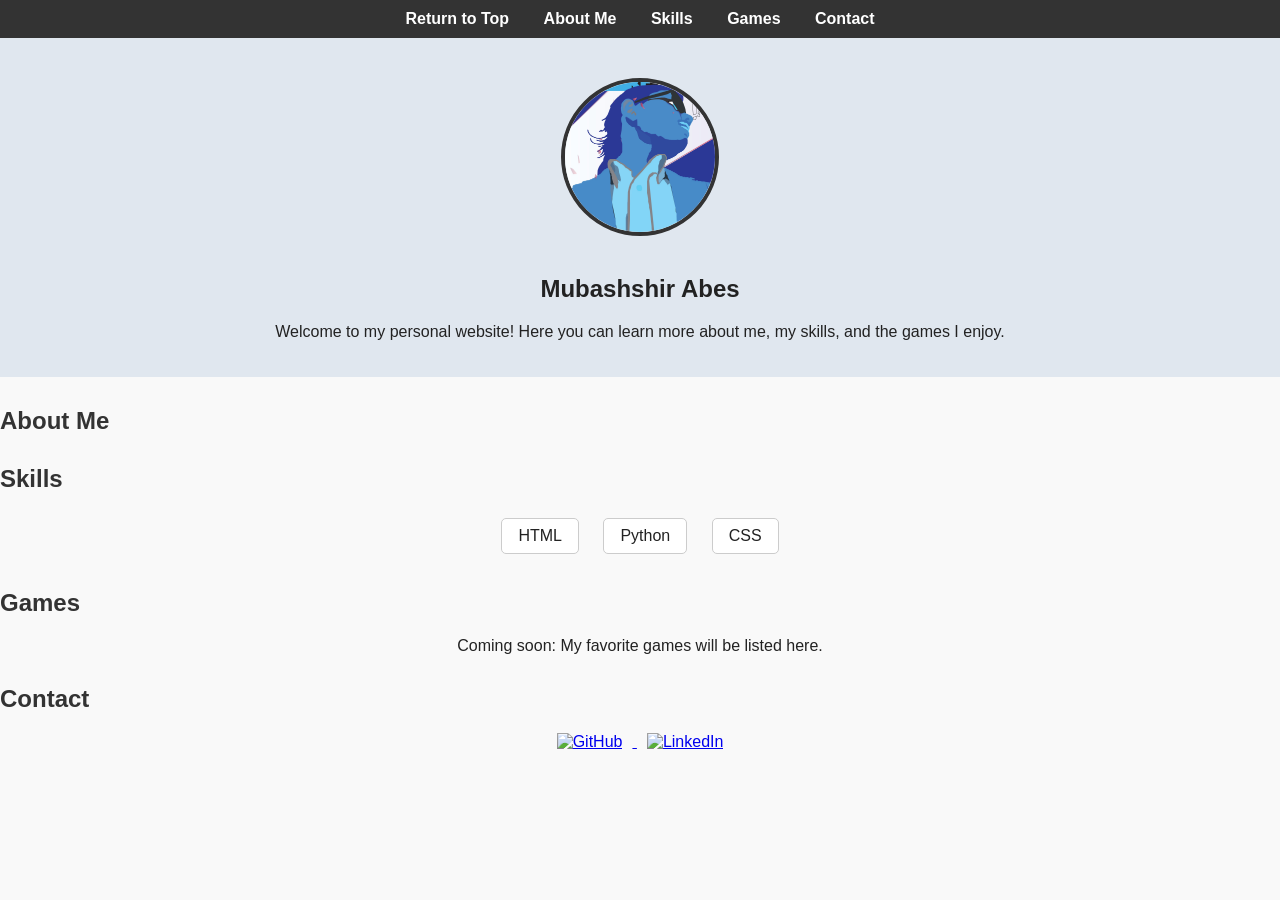
==== index.html @ b22eeb77 "Basic layout of website and its contents" ====
<!DOCTYPE html>
<html lang="en">
<head>
  <meta charset="UTF-8">
  <title>Mubashshir - Profile </title>
  <link rel="stylesheet" href="style.css">
</head>
<body>
  <!-- Header with navigation links -->
  <header>
    <nav>
      <ul>
        <!-- Navigation links to different sections -->
        <li><a href="#top">Return to Top</a></li>
        <li><a href="#about">About Me</a></li>
        <li><a href="#skills">Skills</a></li>
        <li><a href="#games">Games</a></li>
        <li><a href="#contact">Contact</a></li>
      </ul>
    </nav>
  </header>

  <!-- Hero section -->
  <section id="top" class="hero">
    <!-- Self portrait image -->
    <img src="img/Self-Portrait.jpg" alt="Self Portrait of Mubashshir Abes" class="hero-img">
    <!-- Name and welcome message -->
    <h1>Mubashshir Abes</h1>
    <p>Welcome to my personal website! Here you can learn more about me, my skills, and the games I enjoy.</p>
  </section>

  <!-- About Me section (optional, for navigation) -->
  <section id="about">
    <h2>About Me</h2>
    <p><!-- Add a short description about yourself here. --></p>
  </section>

  <!-- Skills section -->
  <section id="skills">
    <h2>Skills</h2>
    <ul class="skills-list">
      <li>HTML</li>
      <li>Python</li>
      <li>CSS</li>
    </ul>
  </section>

  <!-- Games section -->
  <section id="games">
    <h2>Games</h2>
    <div class="games-list">
      <!-- Add your favorite games here as you learn more HTML! -->
      <p>Coming soon: My favorite games will be listed here.</p>
    </div>
  </section>

  <!-- Contact section -->
  <section id="contact">
    <h2>Contact</h2>
    <div class="contact-icons">
      <!-- GitHub icon and link -->
      <a href="#" target="_blank" title="GitHub">
        <img src="https://cdn.jsdelivr.net/gh/devicons/devicon/icons/github/github-original.svg" alt="GitHub" class="icon">
      </a>
      <!-- LinkedIn icon and link -->
      <a href="#" target="_blank" title="LinkedIn">
        <img src="https://cdn.jsdelivr.net/gh/devicons/devicon/icons/linkedin/linkedin-original.svg" alt="LinkedIn" class="icon">
      </a>
    </div>
  </section>
</body>
</html>
---- style.css ----
/* Add you CSS here */

/* Basic reset for margin and padding */
body {
  margin: 0;
  padding: 0;
  font-family: Arial, sans-serif;
  background: #f9f9f9;
  color: #222;
}

/* Header styles */
header {
  background: #333;
  color: #fff;
  padding: 10px 0;
}
nav ul {
  list-style: none;
  padding: 0;
  margin: 0;
  text-align: center;
}
nav ul li {
  display: inline;
  margin: 0 15px;
}
nav ul li a {
  color: #fff;
  text-decoration: none;
  font-weight: bold;
}
nav ul li a:hover {
  text-decoration: underline;
}

/* Hero section styles */
.hero {
  text-align: center;
  padding: 40px 10px 20px 10px;
  background: #e0e7ef;
}
.hero-img {
  width: 150px;
  height: 150px;
  border-radius: 50%;
  object-fit: cover;
  border: 4px solid #333;
  margin-bottom: 15px;
}

/* Section headings */
h2 {
  color: #333;
  margin-top: 30px;
}

/* Skills list styles */
.skills-list {
  list-style: none;
  padding: 0;
  text-align: center;
}
.skills-list li {
  display: inline-block;
  background: #fff;
  border: 1px solid #ccc;
  border-radius: 5px;
  margin: 5px 10px;
  padding: 8px 16px;
  font-size: 16px;
}

/* Games section */
.games-list {
  text-align: center;
  margin: 20px 0;
}

/* Contact section */
.contact-icons {
  text-align: center;
  margin: 20px 0;
}
.icon {
  width: 40px;
  height: 40px;
  margin: 0 10px;
  vertical-align: middle;
}

/* Responsive for small screens */
@media (max-width: 600px) {
  .hero-img {
    width: 100px;
    height: 100px;
  }
  .skills-list li {
    font-size: 14px;
    padding: 6px 10px;
  }
  .icon {
    width: 30px;
    height: 30px;
  }
}
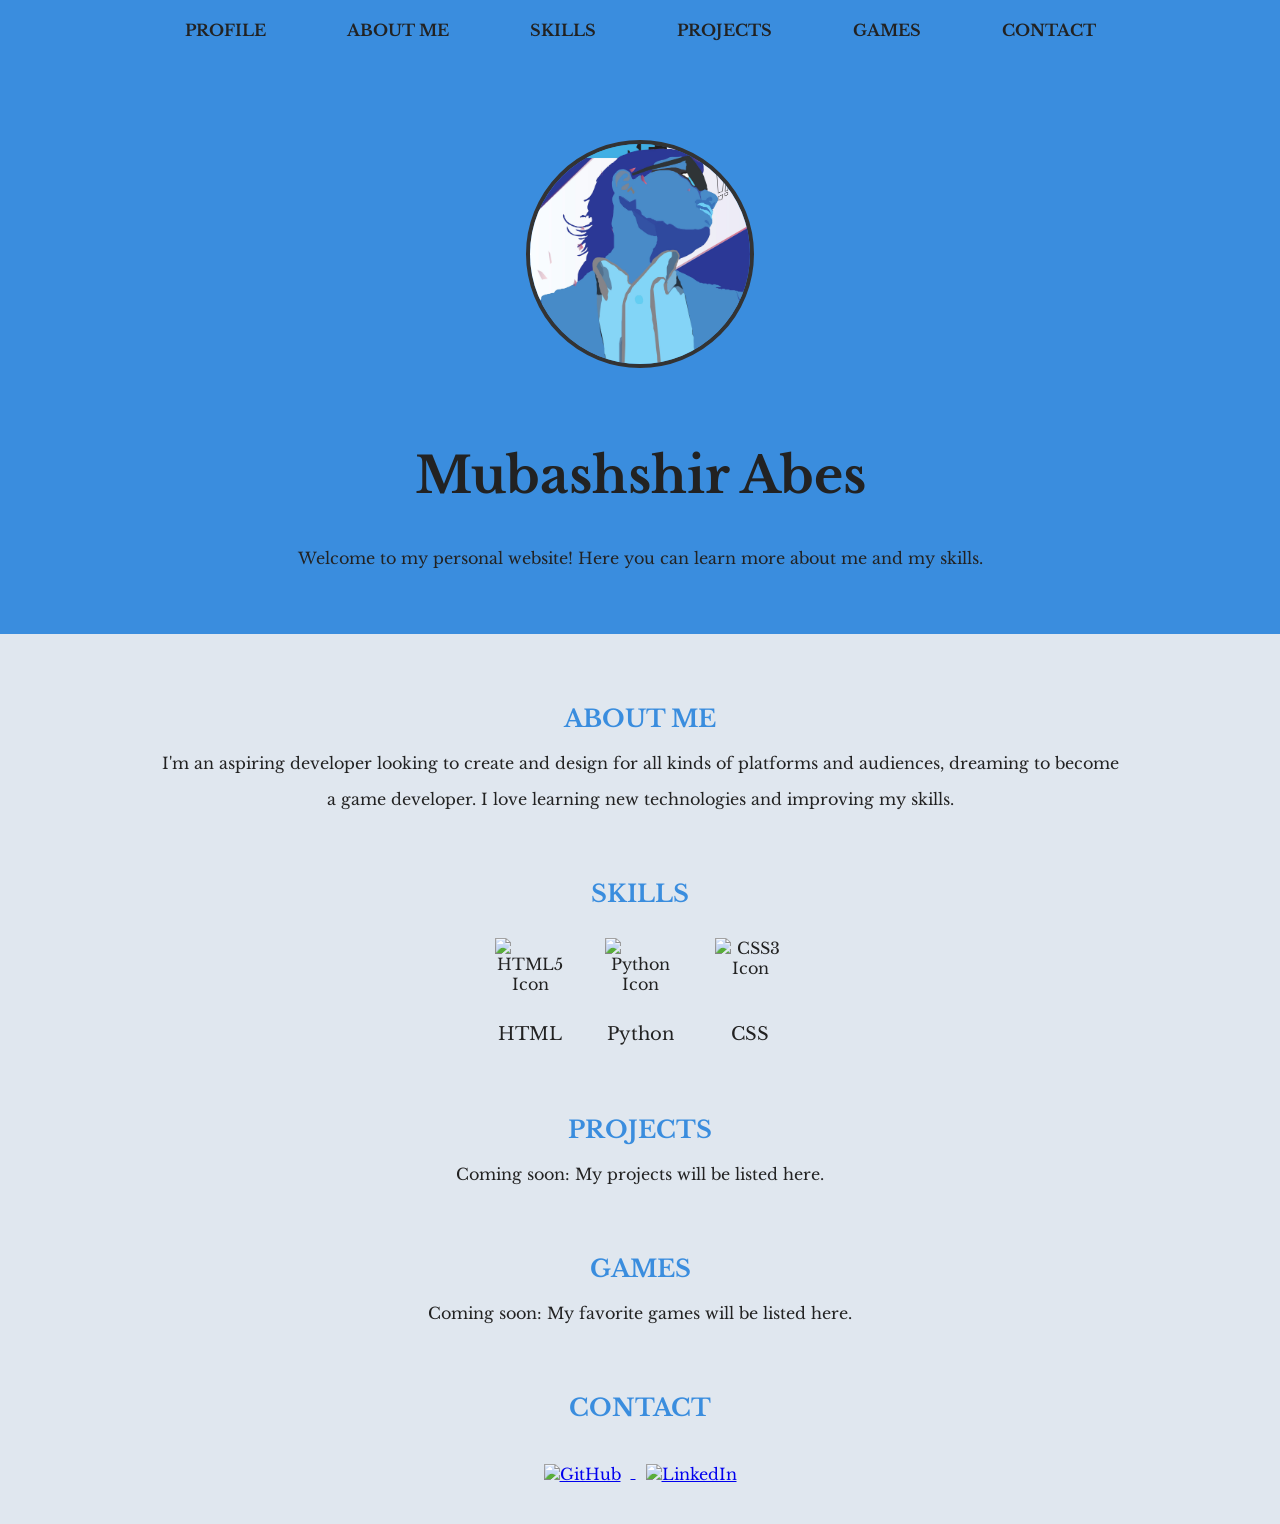
==== commit 1c537544: "Stylization of each section including such as on the coloring, spacing, font." ====
--- a/index.html
+++ b/index.html
@@ -3,6 +3,8 @@
 <head>
   <meta charset="UTF-8">
   <title>Mubashshir - Profile </title>
+  <!-- Add Libre Baskerville font from Google Fonts -->
+  <link href="https://fonts.googleapis.com/css?family=Libre+Baskerville:400,700&display=swap" rel="stylesheet">
   <link rel="stylesheet" href="style.css">
 </head>
 <body>
@@ -11,42 +13,74 @@
     <nav>
       <ul>
         <!-- Navigation links to different sections -->
-        <li><a href="#top">Return to Top</a></li>
-        <li><a href="#about">About Me</a></li>
-        <li><a href="#skills">Skills</a></li>
-        <li><a href="#games">Games</a></li>
-        <li><a href="#contact">Contact</a></li>
+        <li><a href="#top">PROFILE</a></li>
+        <li><a href="#about">ABOUT ME</a></li>
+        <li><a href="#skills">SKILLS</a></li>
+        <li><a href="#projects">PROJECTS</a></li>
+        <li><a href="#games">GAMES</a></li>
+        <li><a href="#contact">CONTACT</a></li>
       </ul>
     </nav>
   </header>
 
   <!-- Hero section -->
   <section id="top" class="hero">
-    <!-- Self portrait image -->
-    <img src="img/Self-Portrait.jpg" alt="Self Portrait of Mubashshir Abes" class="hero-img">
+    <!-- Wrapper for the double circle effect -->
+    <div class="hero-img-wrapper">
+      <!-- Outer circle -->
+      <div class="hero-img-outer"></div>
+      <!-- Self portrait image -->
+      <img src="img/Self-Portrait.jpg" alt="Self Portrait of Mubashshir Abes" class="hero-img">
+    </div>
     <!-- Name and welcome message -->
     <h1>Mubashshir Abes</h1>
-    <p>Welcome to my personal website! Here you can learn more about me, my skills, and the games I enjoy.</p>
+    <p>Welcome to my personal website! Here you can learn more about me and my skills.</p>
   </section>
 
   <!-- About Me section (optional, for navigation) -->
-  <section id="about">
+  <section id="about" class="center-text">
     <h2>About Me</h2>
-    <p><!-- Add a short description about yourself here. --></p>
+    <p>I'm an aspiring developer looking to create and design for all kinds of platforms and audiences, dreaming to
+      become </p>
+    <p>a game developer. I love learning new technologies and improving my skills.</p>
   </section>
 
   <!-- Skills section -->
-  <section id="skills">
+  <section id="skills" class="center-text">
     <h2>Skills</h2>
-    <ul class="skills-list">
-      <li>HTML</li>
-      <li>Python</li>
-      <li>CSS</li>
-    </ul>
+    <div class="skills-icons">
+      <!-- HTML Skill -->
+      <div class="skill-item">
+        <!-- HTML icon -->
+        <img src="https://cdn.jsdelivr.net/gh/devicons/devicon/icons/html5/html5-original.svg" alt="HTML5 Icon" class="skill-icon">
+        <div class="skill-label">HTML</div>
+      </div>
+      <!-- Python Skill -->
+      <div class="skill-item">
+        <!-- Python icon -->
+        <img src="https://cdn.jsdelivr.net/gh/devicons/devicon/icons/python/python-original.svg" alt="Python Icon" class="skill-icon">
+        <div class="skill-label">Python</div>
+      </div>
+      <!-- CSS Skill -->
+      <div class="skill-item">
+        <!-- CSS icon -->
+        <img src="https://cdn.jsdelivr.net/gh/devicons/devicon/icons/css3/css3-original.svg" alt="CSS3 Icon" class="skill-icon">
+        <div class="skill-label">CSS</div>
+      </div>
+    </div>
+  </section>
+
+  <!-- Projects section -->
+  <section id="projects" class="center-text">
+    <h2>Projects</h2>
+    <div>
+      <!-- Example project, students can add more as they learn -->
+      <p>Coming soon: My projects will be listed here.</p>
+    </div>
   </section>
 
   <!-- Games section -->
-  <section id="games">
+  <section id="games" class="center-text">
     <h2>Games</h2>
     <div class="games-list">
       <!-- Add your favorite games here as you learn more HTML! -->
@@ -55,7 +89,7 @@
   </section>
 
   <!-- Contact section -->
-  <section id="contact">
+  <section id="contact" class="center-text">
     <h2>Contact</h2>
     <div class="contact-icons">
       <!-- GitHub icon and link -->
--- a/style.css
+++ b/style.css
@@ -4,14 +4,16 @@
 body {
   margin: 0;
   padding: 0;
-  font-family: Arial, sans-serif;
-  background: #f9f9f9;
+  /* Use Libre Baskerville as main font, with common backups */
+  font-family: 'Libre Baskerville', Times New Roman, Times, serif;
+  /* Set the background to the old hero section color */
+  background: #e0e7ef;
   color: #222;
 }
 
 /* Header styles */
 header {
-  background: #333;
+  background: #3a8dde;
   color: #fff;
   padding: 10px 0;
 }
@@ -22,44 +24,62 @@
   text-align: center;
 }
 nav ul li {
-  display: inline;
-  margin: 0 15px;
+  display: inline-block; /* Use inline-block for better spacing and box effect */
+  margin: 0 20px; /* More space between buttons */
 }
+
+/* Style for navigation links to look like buttons */
 nav ul li a {
-  color: #fff;
+  display: inline-block; /* Allows padding and background to work */
+  padding: 10px 18px;    /* Adds space around the link text */
+  color: #222;
   text-decoration: none;
   font-weight: bold;
+  transition: background 0.2s, color 0.2s; /* Smooth transition for hover */
 }
+
+/* Hover effect for navigation links */
 nav ul li a:hover {
-  text-decoration: underline;
+  background: #111; 
+  color: #e0e7ef;     
 }
 
 /* Hero section styles */
 .hero {
   text-align: center;
-  padding: 40px 10px 20px 10px;
-  background: #e0e7ef;
+  /* Increased padding for a bigger hero section */
+  padding: 80px 10px 50px 10px;
+  /* Set hero background to the About Me header color */
+  background: #3a8dde;
 }
 .hero-img {
-  width: 150px;
-  height: 150px;
+  /* Make the image bigger */
+  width: 220px;
+  height: 220px;
   border-radius: 50%;
   object-fit: cover;
   border: 4px solid #333;
-  margin-bottom: 15px;
+  /* More space below the image */
+  margin-bottom: 30px;
 }
 
 /* Section headings */
+
+h1 {
+  font-size: 50px;
+}
+
 h2 {
-  color: #333;
-  margin-top: 30px;
+  color: #3a8dde;
+  margin-top: 70px;
+  text-transform: uppercase; /* Make all headers fully capitalized */
 }
 
 /* Skills list styles */
 .skills-list {
   list-style: none;
   padding: 0;
-  text-align: center;
+  
 }
 .skills-list li {
   display: inline-block;
@@ -71,29 +91,61 @@
   font-size: 16px;
 }
 
+/* Skills icons section */
+.skills-icons {
+  display: flex;                /* Place icons in a row */
+  justify-content: center;      /* Center the row */
+  gap: 40px;                    /* Space between each skill */
+  margin-top: 30px;
+  margin-bottom: 30px;
+}
+
+.skill-item {
+  display: flex;
+  flex-direction: column;       /* Stack icon and label vertically */
+  align-items: center;          /* Center icon and label */
+}
+
+.skill-icon {
+  width: 70px;
+  height: 70px;
+  margin-bottom: 10px;
+}
+
+.skill-label {
+  font-size: 18px;
+  color: #222;
+  margin-top: 5px;
+}
+
 /* Games section */
 .games-list {
-  text-align: center;
   margin: 20px 0;
 }
 
 /* Contact section */
 .contact-icons {
-  text-align: center;
-  margin: 20px 0;
+  margin: 40px 0;
 }
 .icon {
-  width: 40px;
-  height: 40px;
+  width: 60px;
+  height: 60px;
   margin: 0 10px;
   vertical-align: middle;
+}
+
+/* Class to center text for sections */
+.center-text {
+  text-align: center;
 }
 
 /* Responsive for small screens */
 @media (max-width: 600px) {
   .hero-img {
-    width: 100px;
-    height: 100px;
+    width: 140px;
+    height: 140px;
+    /* Adjust margin for smaller screens */
+    margin-bottom: 18px;
   }
   .skills-list li {
     font-size: 14px;
@@ -103,4 +155,15 @@
     width: 30px;
     height: 30px;
   }
+  .skills-icons {
+    flex-direction: column;     /* Stack skills vertically on small screens */
+    gap: 20px;
+  }
+  .skill-icon {
+    width: 50px;
+    height: 50px;
+  }
+  .skill-label {
+    font-size: 16px;
+  }
 }
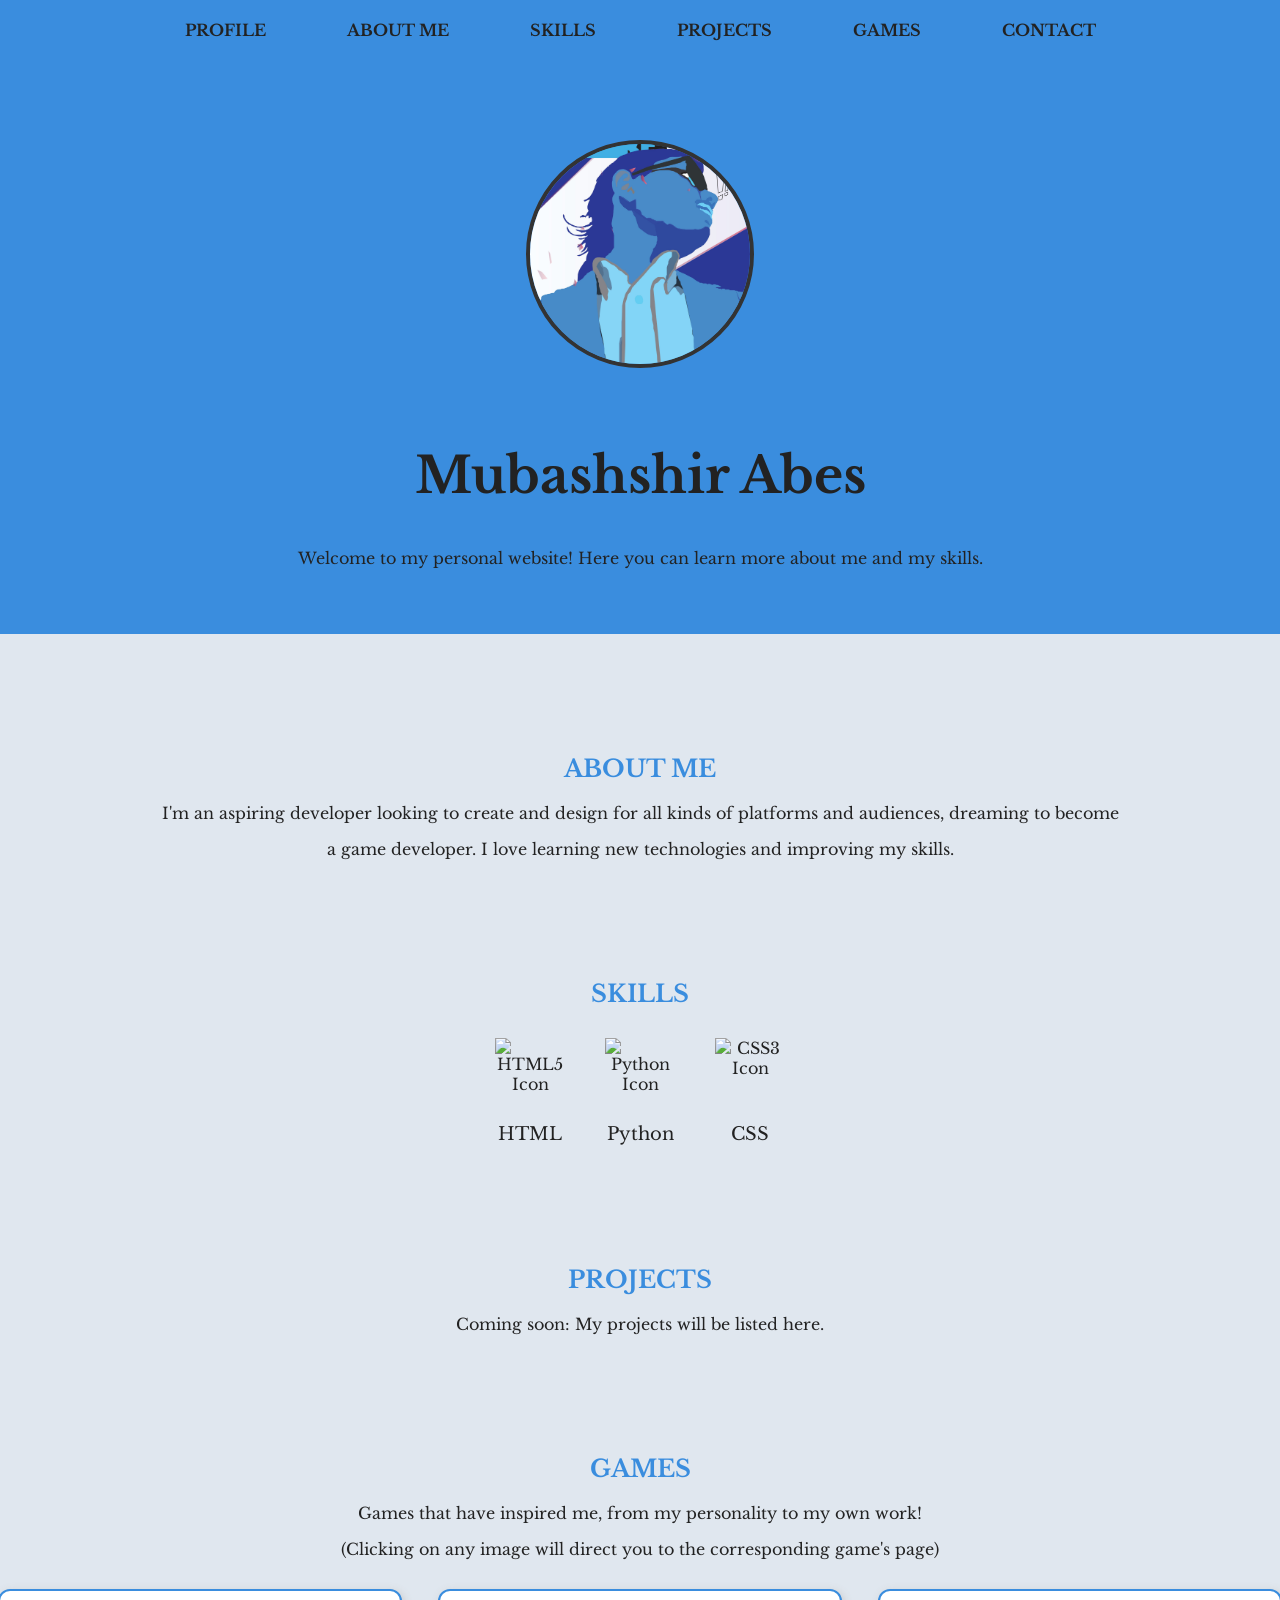
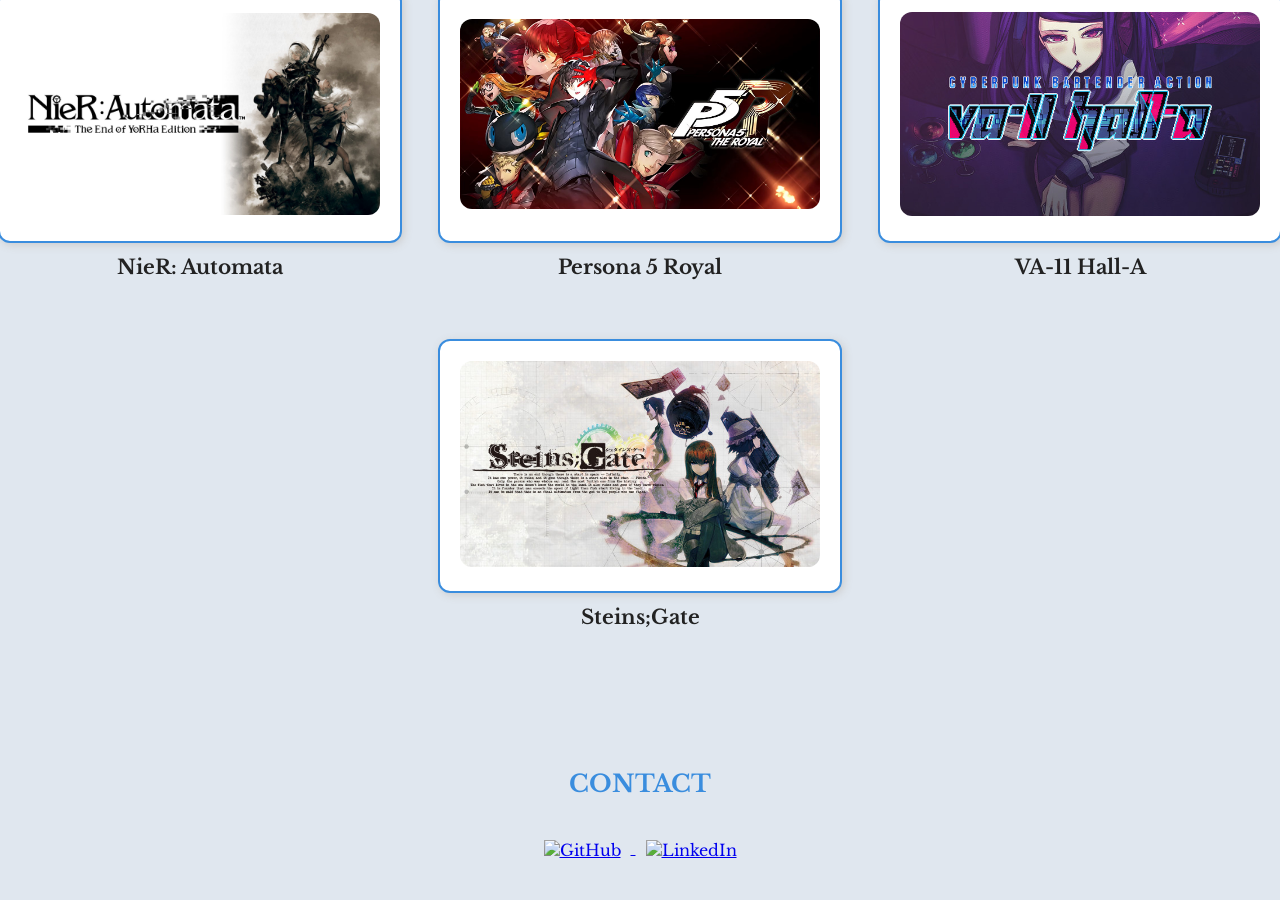
==== commit 76a28c23: "Updates on game/contact sections with the addition of interactive links." ====
--- a/index.html
+++ b/index.html
@@ -25,9 +25,6 @@
 
   <!-- Hero section -->
   <section id="top" class="hero">
-    <!-- Wrapper for the double circle effect -->
-    <div class="hero-img-wrapper">
-      <!-- Outer circle -->
       <div class="hero-img-outer"></div>
       <!-- Self portrait image -->
       <img src="img/Self-Portrait.jpg" alt="Self Portrait of Mubashshir Abes" class="hero-img">
@@ -84,7 +81,48 @@
     <h2>Games</h2>
     <div class="games-list">
       <!-- Add your favorite games here as you learn more HTML! -->
-      <p>Coming soon: My favorite games will be listed here.</p>
+      <p>Games that have inspired me, from my personality to my own work!</p>
+      <p>(Clicking on any image will direct you to the corresponding game's page)</p>
+    </div>
+    <!-- Four large boxes for game images in a 2x2 layout -->
+    <div class="game-row">
+      <!-- Game 1 -->
+      <div class="game-item">
+        <div class="game-box">
+          <!-- Clickable image for Nier Automata -->
+          <a href="https://store.steampowered.com/app/524220/NieRAutomata/" target="_blank">
+            <img src="img/nierautomatacover.jpg" alt="Nier Automata Cover" class="rounded-img" style="max-width:90%; max-height:90%;">
+          </a>
+        </div>
+        <div class="game-label">NieR: Automata</div>
+      </div>
+      <!-- Game 2 -->
+      <div class="game-item">
+        <div class="game-box">
+          <a href="https://store.steampowered.com/app/1687950/Persona_5_Royal/" target="_blank">
+            <img src="img/p5rcover.avif" alt="Persona 5 Royal Cover" class="rounded-img" style="max-width:90%; max-height:90%;">
+          </a>
+        </div>
+        <div class="game-label">Persona 5 Royal</div>
+      </div>
+      <!-- Game 3 -->
+      <div class="game-item">
+        <div class="game-box">
+          <a href="https://store.steampowered.com/app/447530/VA11_HallA_Cyberpunk_Bartender_Action/" target="_blank">
+            <img src="img/vallhallacover.jpg" alt="Va-11 Hall-A Cover" class="rounded-img" style="max-width:90%; max-height:90%;">
+          </a>
+        </div>
+        <div class="game-label">VA-11 Hall-A</div>
+      </div>
+      <!-- Game 4 -->
+      <div class="game-item">
+        <div class="game-box">
+          <a href="https://store.steampowered.com/app/412830/STEINSGATE/" target="_blank">
+            <img src="img/sgcover.jpg" alt="Steins;Gate Cover" class="rounded-img" style="max-width:90%; max-height:90%;">
+          </a>
+        </div>
+        <div class="game-label">Steins;Gate</div>
+      </div>
     </div>
   </section>
 
@@ -93,11 +131,11 @@
     <h2>Contact</h2>
     <div class="contact-icons">
       <!-- GitHub icon and link -->
-      <a href="#" target="_blank" title="GitHub">
+      <a href="https://github.com/Nemeiaa" target="_blank" title="GitHub">
         <img src="https://cdn.jsdelivr.net/gh/devicons/devicon/icons/github/github-original.svg" alt="GitHub" class="icon">
       </a>
       <!-- LinkedIn icon and link -->
-      <a href="#" target="_blank" title="LinkedIn">
+      <a href="https://www.linkedin.com/in/mubashshir-abes-3777222ba/" target="_blank" title="LinkedIn">
         <img src="https://cdn.jsdelivr.net/gh/devicons/devicon/icons/linkedin/linkedin-original.svg" alt="LinkedIn" class="icon">
       </a>
     </div>
--- a/style.css
+++ b/style.css
@@ -63,6 +63,11 @@
   margin-bottom: 30px;
 }
 
+/* Add rounded corners to images with this class */
+.rounded-img {
+  border-radius: 12px; /* Makes the image corners rounded */
+}
+
 /* Section headings */
 
 h1 {
@@ -71,7 +76,7 @@
 
 h2 {
   color: #3a8dde;
-  margin-top: 70px;
+  margin-top: 120px;
   text-transform: uppercase; /* Make all headers fully capitalized */
 }
 
@@ -123,6 +128,63 @@
   margin: 20px 0;
 }
 
+/* Game row styles */
+.game-row {
+  display: flex;
+  flex-wrap: wrap;              /* Allow items to wrap to the next line */
+  justify-content: center;      /* Center the items horizontally */
+  gap: 40px;                    /* Space between items */
+  margin: 30px 0;
+}
+
+/* Container for each game box and its label */
+.game-item {
+  display: flex;
+  flex-direction: column;       /* Stack image and label vertically */
+  align-items: center;          /* Center them horizontally */
+  width: 400px;                 /* Same as .game-box for alignment */
+  margin-bottom: 20px;
+}
+
+/* Each game box for an image */
+.game-box {
+  background: #fff;
+  border: 2px solid #3a8dde;
+  border-radius: 12px;
+  width: 400px;
+  height: 250px;
+  display: flex;
+  align-items: center;
+  justify-content: center;
+  box-shadow: 2px 2px 8px #ccc;
+  /* Students can put an <img> inside */
+}
+
+.game-label {
+  text-align: center;
+  font-size: 20px;
+  color: #222;
+  margin-top: 12px;
+  margin-bottom: 0;
+  font-weight: bold;
+}
+
+/* Responsive: stack boxes vertically on small screens */
+@media (max-width: 900px) {
+  .game-row {
+    flex-direction: column;
+    gap: 20px;
+    align-items: center;
+  }
+  .game-item, .game-box {
+    width: 90%;
+    max-width: 400px;
+  }
+  .game-box {
+    height: 250px;
+  }
+}
+
 /* Contact section */
 .contact-icons {
   margin: 40px 0;
@@ -138,32 +200,3 @@
 .center-text {
   text-align: center;
 }
-
-/* Responsive for small screens */
-@media (max-width: 600px) {
-  .hero-img {
-    width: 140px;
-    height: 140px;
-    /* Adjust margin for smaller screens */
-    margin-bottom: 18px;
-  }
-  .skills-list li {
-    font-size: 14px;
-    padding: 6px 10px;
-  }
-  .icon {
-    width: 30px;
-    height: 30px;
-  }
-  .skills-icons {
-    flex-direction: column;     /* Stack skills vertically on small screens */
-    gap: 20px;
-  }
-  .skill-icon {
-    width: 50px;
-    height: 50px;
-  }
-  .skill-label {
-    font-size: 16px;
-  }
-}
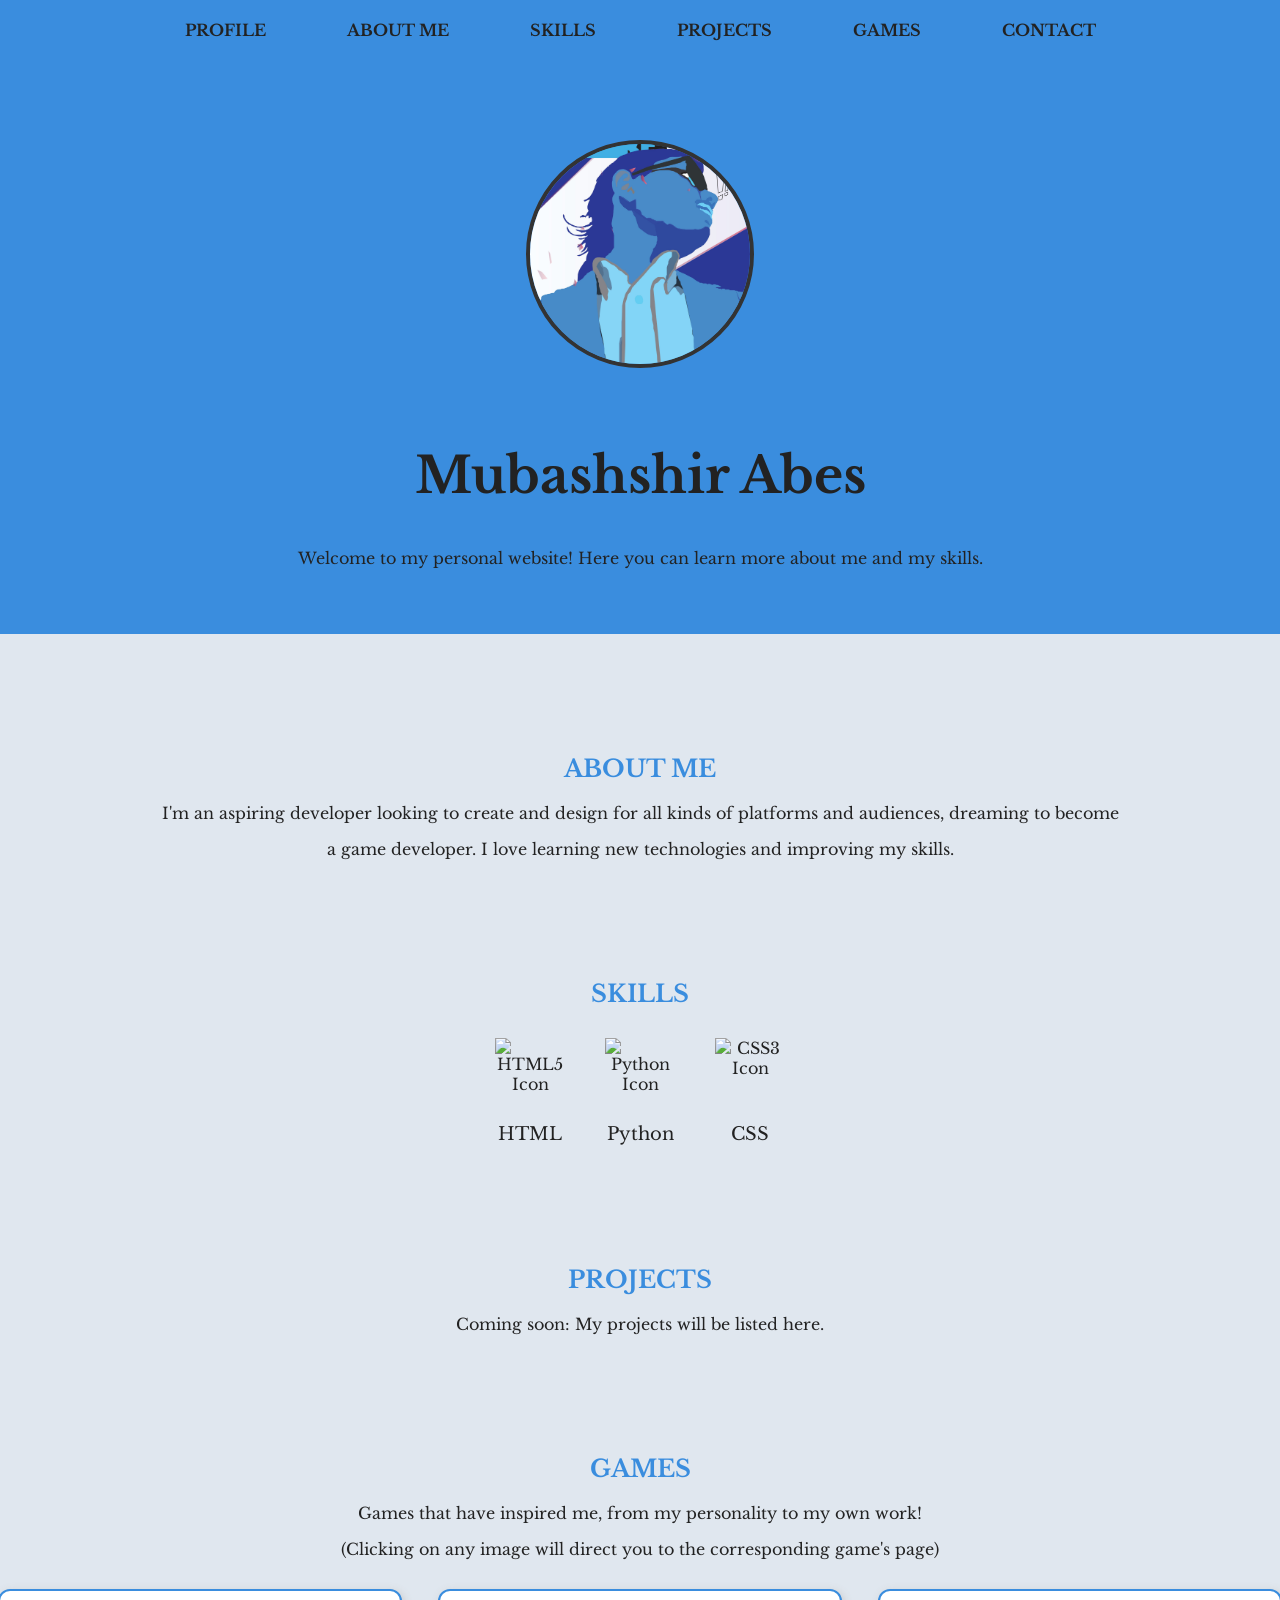
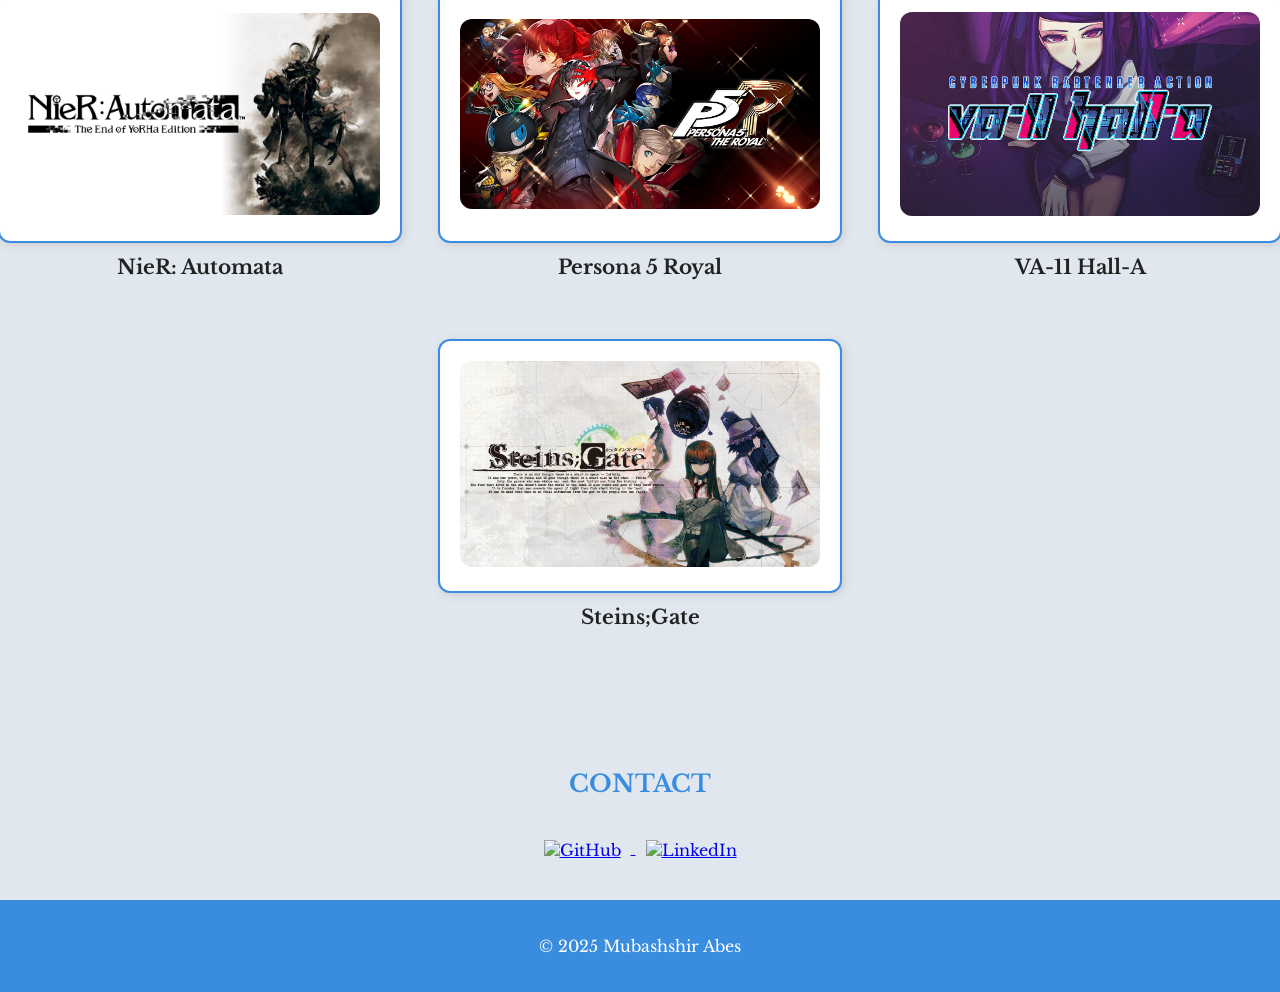
==== commit 0bba0cfb: "Add footer section with style adjustments" ====
--- a/index.html
+++ b/index.html
@@ -140,5 +140,10 @@
       </a>
     </div>
   </section>
+
+
+  <!-- Footer section -->
+  <footer class="center-text">
+    <p>&copy; 2025 Mubashshir Abes</p>
 </body>
-</html>
+</html>
--- a/style.css
+++ b/style.css
@@ -200,3 +200,12 @@
 .center-text {
   text-align: center;
 }
+
+/* Footer styles to match header */
+footer {
+  background: #3a8dde;      /* Same color as header */
+  color: #fff;              /* White text for contrast */
+  width: 100%;              /* Stretch across the page */
+  padding: 20px 0;          /* Space above and below the text */
+  margin-top: 40px;         /* Space above the footer */
+}
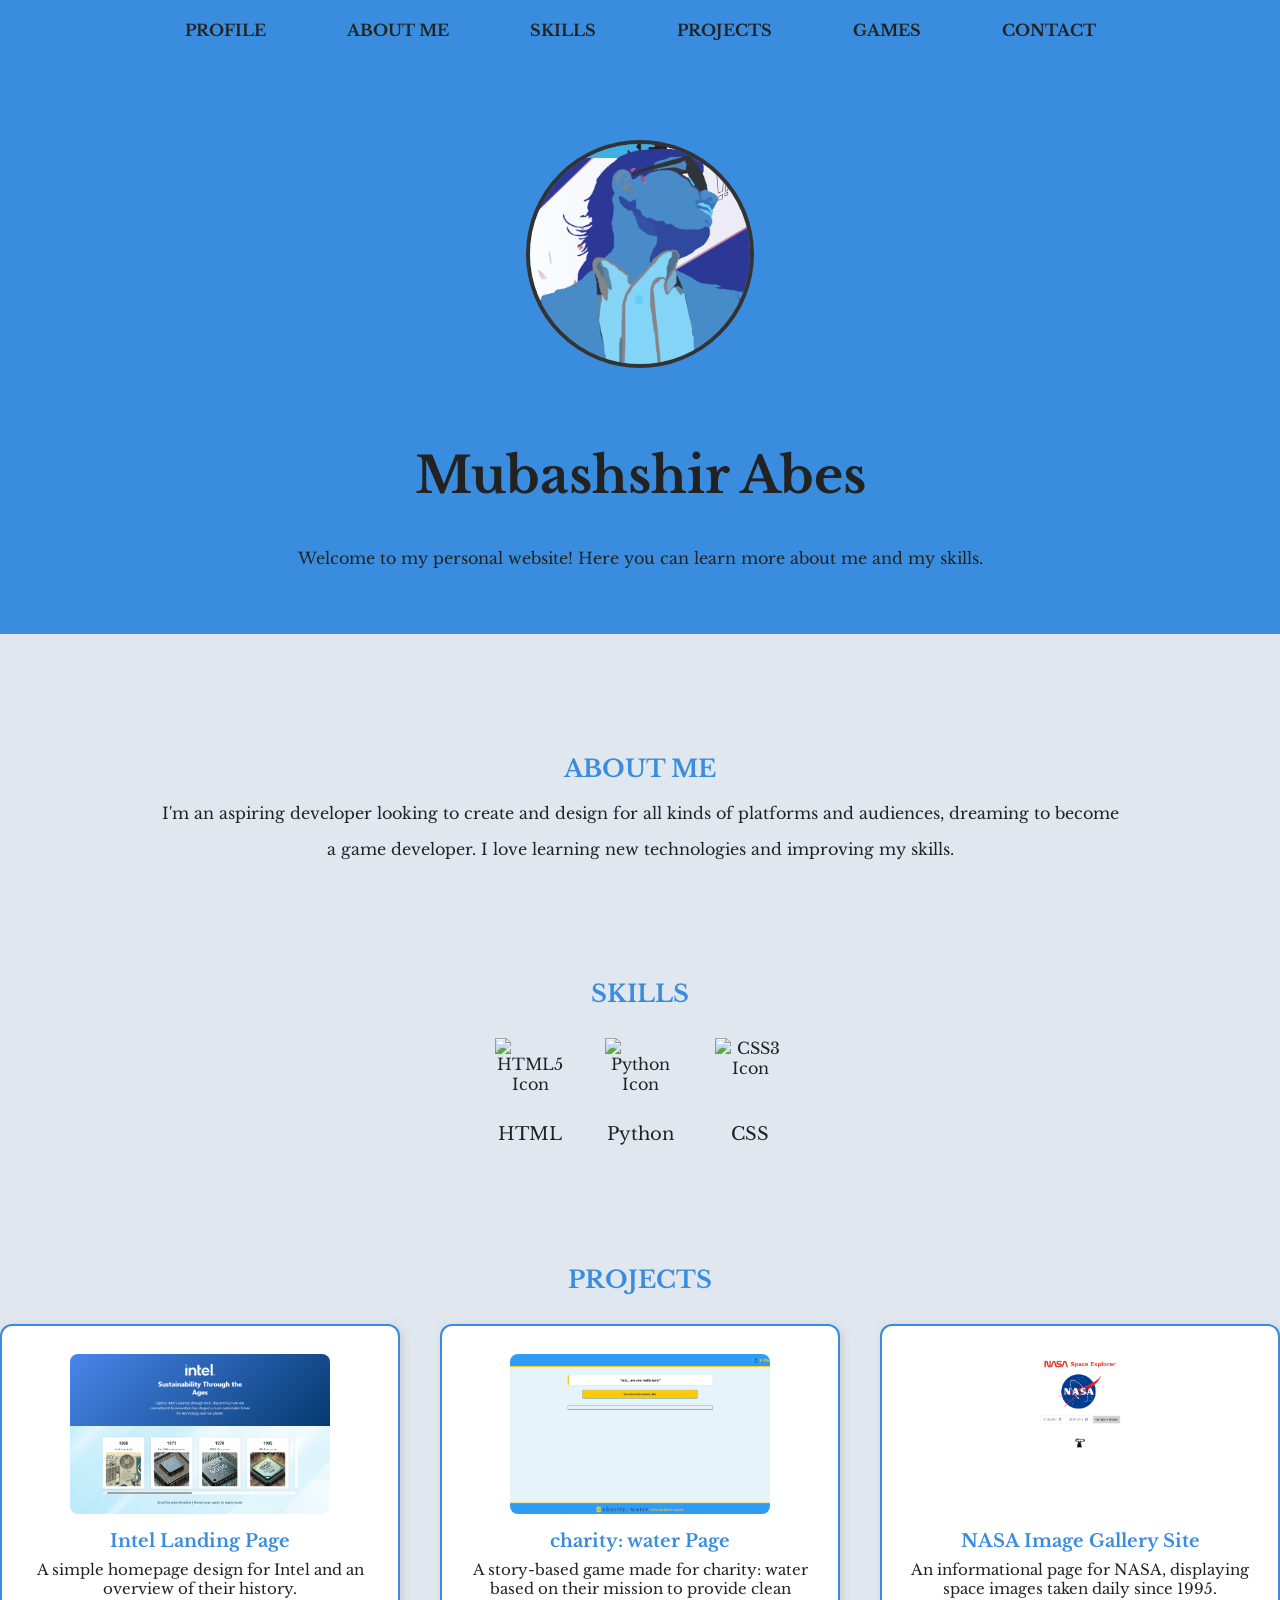
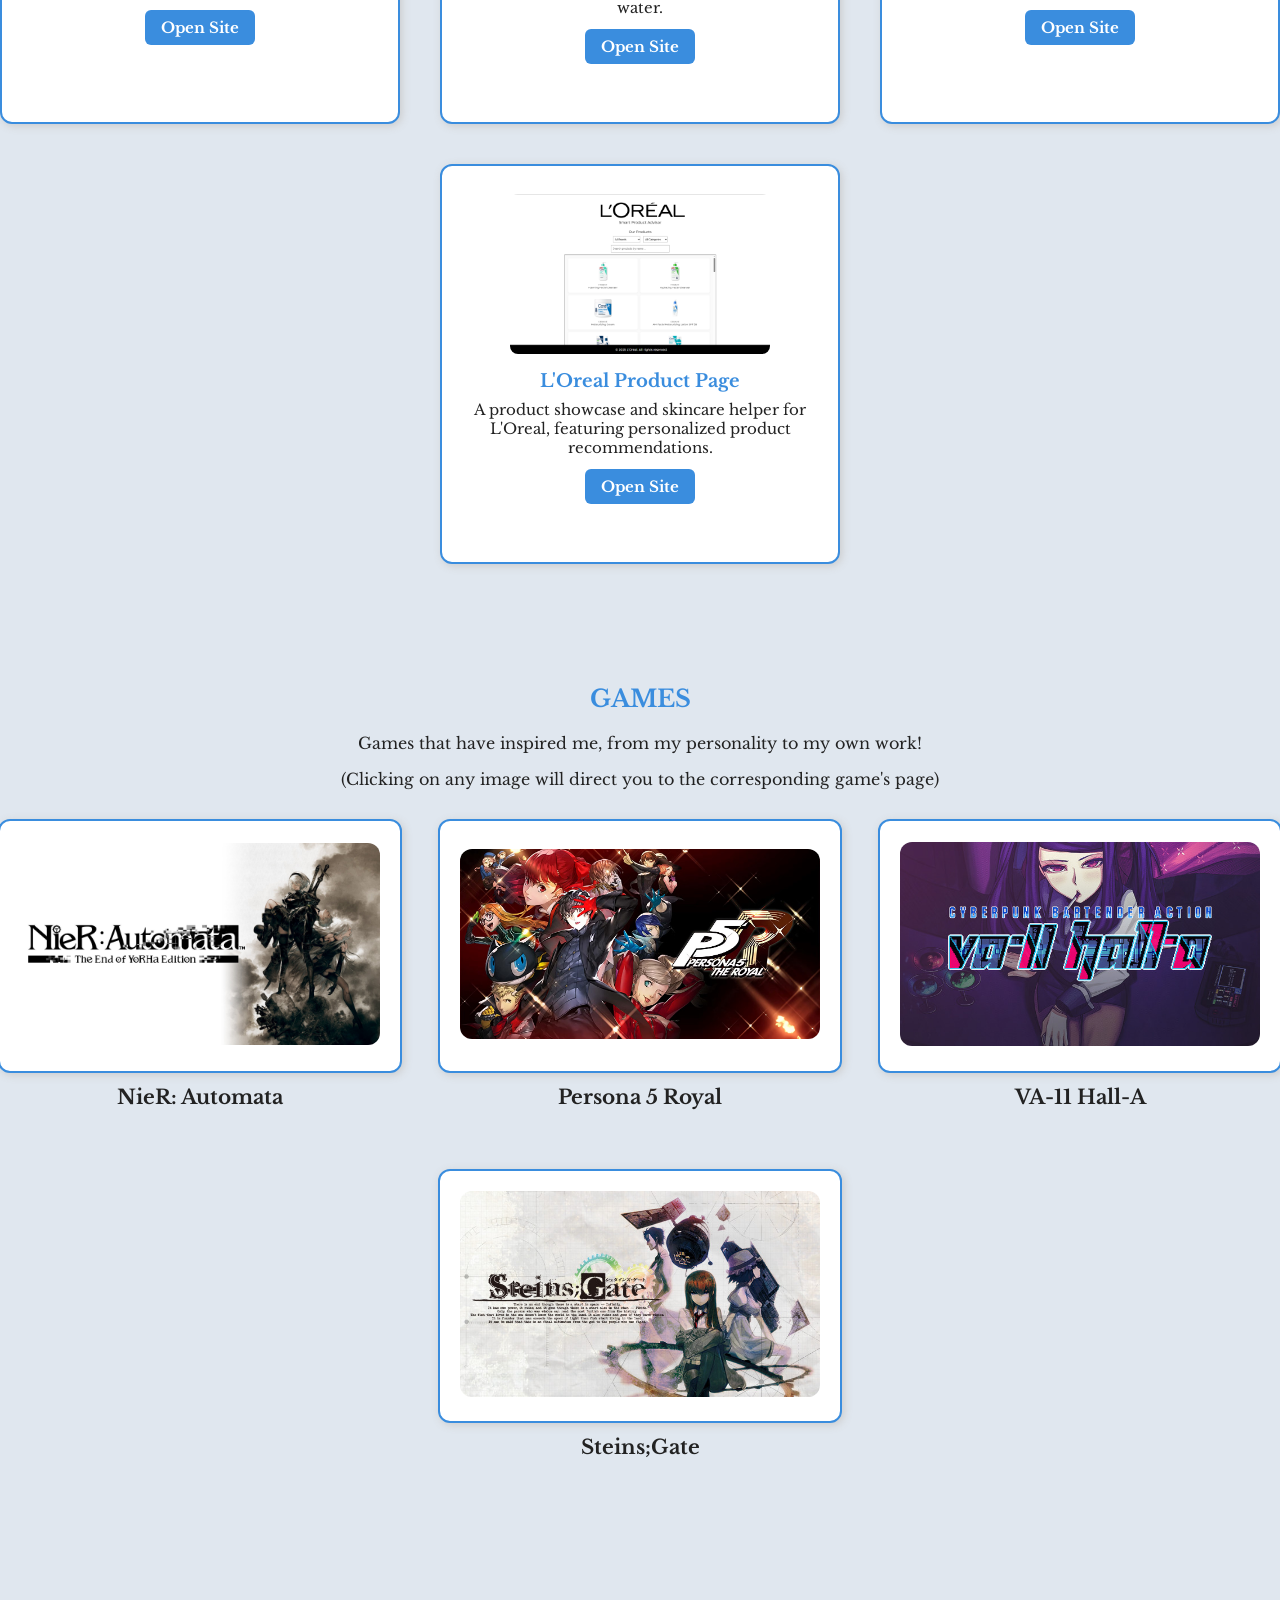
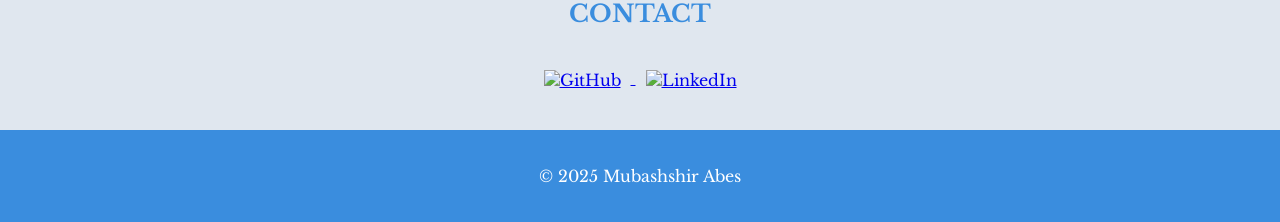
==== commit 0370c8b4: "Updated the projects sections with different websites as well as included accessibility support for " ====
--- a/index.html
+++ b/index.html
@@ -70,9 +70,35 @@
   <!-- Projects section -->
   <section id="projects" class="center-text">
     <h2>Projects</h2>
-    <div>
-      <!-- Example project, students can add more as they learn -->
-      <p>Coming soon: My projects will be listed here.</p>
+    <div class="projects-row">
+      <!-- Project 1 -->
+      <div class="project-item">
+        <img src="img/intelsite.png" alt="Intel Website Screenshot" class="project-img">
+        <div class="project-title">Intel Landing Page</div>
+        <div class="project-desc">A simple homepage design for Intel and an overview of their history.</div>
+        <a href="https://nemeiaa.github.io/03-project-intel-localization/" target="_blank" class="project-link">Open Site</a>
+      </div>
+      <!-- Project 2 -->
+      <div class="project-item">
+        <img src="img/charitywatersite.png" alt="charity: water Website Screenshot" class="project-img">
+        <div class="project-title">charity: water Page</div>
+        <div class="project-desc">A story-based game made for charity: water based on their mission to provide clean water.</div>
+        <a href="https://nemeiaa.github.io/06-charity-water-game/" target="_blank" class="project-link">Open Site</a>
+      </div>
+      <!-- Project 3 -->
+      <div class="project-item">
+        <img src="img/nasawebsite.png" alt="NASA images website Screenshot" class="project-img">
+        <div class="project-title">NASA Image Gallery Site</div>
+        <div class="project-desc">An informational page for NASA, displaying space images taken daily since 1995.</div>
+        <a href="https://nemeiaa.github.io/07-nasa-space-explorer-app/" target="_blank" class="project-link">Open Site</a>
+      </div>
+      <!-- Project 4 -->
+      <div class="project-item">
+        <img src="img/lorealsite.png" alt="L'Oreal helper Website Screenshot" class="project-img">
+        <div class="project-title">L'Oreal Product Page</div>
+        <div class="project-desc">A product showcase and skincare helper for L'Oreal, featuring personalized product recommendations.</div>
+        <a href="https://nemeiaa.github.io/09-prj-loreal-routine-builder/" target="_blank" class="project-link">Open Site</a>
+      </div>
     </div>
   </section>
 
--- a/style.css
+++ b/style.css
@@ -169,19 +169,165 @@
   font-weight: bold;
 }
 
-/* Responsive: stack boxes vertically on small screens */
+/* Projects row styles */
+.projects-row {
+  display: flex;                /* Show projects in a row */
+  flex-wrap: wrap;              /* Wrap to next line on small screens */
+  justify-content: center;      /* Center the row */
+  gap: 40px;                    /* Space between projects */
+  margin: 30px 0;
+}
+
+/* Each project item */
+.project-item {
+  background: #fff;
+  border: 2px solid #3a8dde;
+  border-radius: 12px;
+  width: 340px;              /* Increased width for larger cards */
+  min-height: 340px;         /* Increased height for larger cards */
+  padding: 28px;             /* More padding for space */
+  box-shadow: 2px 2px 8px #ccc;
+  display: flex;
+  flex-direction: column;    /* Stack content vertically */
+  align-items: center;
+}
+
+/* Project image placeholder */
+.project-img {
+  width: 260px;              /* Larger image width */
+  height: 160px;             /* Larger image height */
+  object-fit: cover;
+  border-radius: 8px;
+  margin-bottom: 16px;
+}
+
+/* Project title */
+.project-title {
+  font-size: 18px;
+  font-weight: bold;
+  color: #3a8dde;
+  margin-bottom: 8px;
+  text-align: center;
+}
+
+/* Project description */
+.project-desc {
+  font-size: 15px;
+  color: #222;
+  margin-bottom: 12px;
+  text-align: center;
+}
+
+/* Project link */
+.project-link {
+  color: #fff;
+  background: #3a8dde;
+  text-decoration: none;
+  padding: 8px 16px;
+  border-radius: 6px;
+  font-size: 15px;
+  font-weight: bold;
+  transition: background 0.2s;
+}
+.project-link:hover {
+  background: #222;
+}
+
+/* Responsive: stack boxes vertically and adjust sizes on small screens */
 @media (max-width: 900px) {
   .game-row {
+    flex-direction: column;      /* Stack game items vertically */
+    gap: 20px;
+    align-items: center;
+  }
+  .game-item, .game-box {
+    width: 95%;                  /* Use most of the screen width */
+    max-width: 400px;
+  }
+  .game-box {
+    height: 200px;               /* Slightly smaller for mobile */
+  }
+  .game-label {
+    font-size: 18px;             /* Slightly smaller label */
+  }
+  .projects-row {
     flex-direction: column;
     gap: 20px;
     align-items: center;
   }
+  .project-item {
+    width: 95%;
+    max-width: 340px;        /* Match new card width */
+    min-height: 340px;
+    padding: 20px;
+  }
+  .project-img {
+    width: 220px;
+    height: 130px;
+  }
+}
+
+@media (max-width: 600px) {
+  h1 {
+    font-size: 32px;             /* Smaller main heading */
+  }
+  h2 {
+    font-size: 22px;             /* Smaller section headings */
+    margin-top: 60px;
+  }
+  .hero-img {
+    width: 120px;
+    height: 120px;
+    margin-bottom: 18px;
+  }
+  .skills-icons {
+    flex-direction: column;      /* Stack skills vertically */
+    gap: 20px;
+  }
+  .skill-icon {
+    width: 50px;
+    height: 50px;
+  }
+  .skill-label {
+    font-size: 16px;
+  }
+  .game-row {
+    gap: 16px;
+  }
   .game-item, .game-box {
-    width: 90%;
-    max-width: 400px;
+    width: 100%;
+    max-width: 220px; /* Make game boxes narrower for mobile */
   }
   .game-box {
-    height: 250px;
+    height: 120px;    /* Reduce height for mobile */
+    padding: 0;       /* Remove extra padding */
+  }
+  .rounded-img {
+    max-width: 100%;  /* Image fills the box width */
+    max-height: 100%; /* Image fills the box height */
+    display: block;
+    margin: 0 auto;
+  }
+  .game-label {
+    font-size: 15px;
+    margin-bottom: 14px;
+  }
+  #about {
+    padding: 0 18px; /* Add space on left and right for readability */
+  }
+  footer {
+    font-size: 14px;
+    padding: 12px 0;
+  }
+  .project-item {
+    width: 100%;
+    max-width: 260px;        /* Smaller but still larger than before */
+    min-height: 260px;
+    padding: 12px;
+  }
+  .project-img {
+    width: 180px;
+    height: 100px;
   }
 }
 
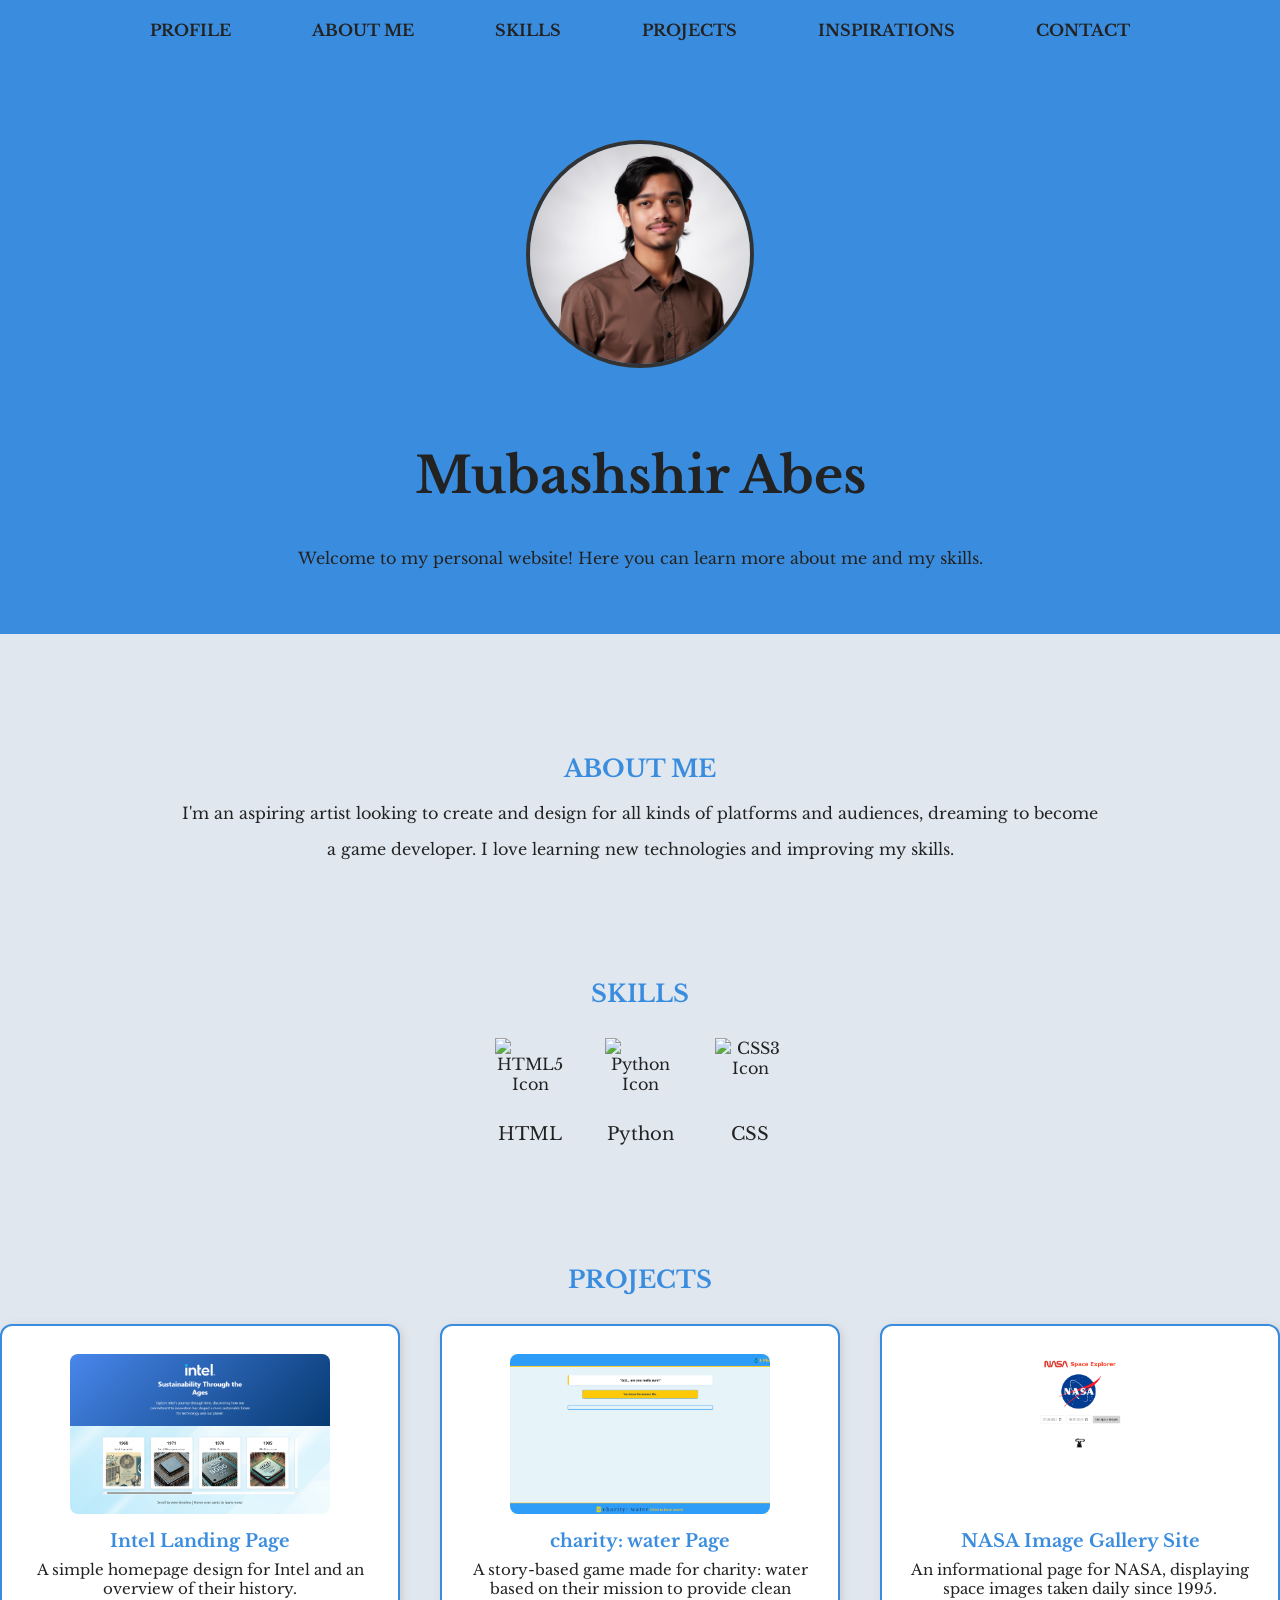
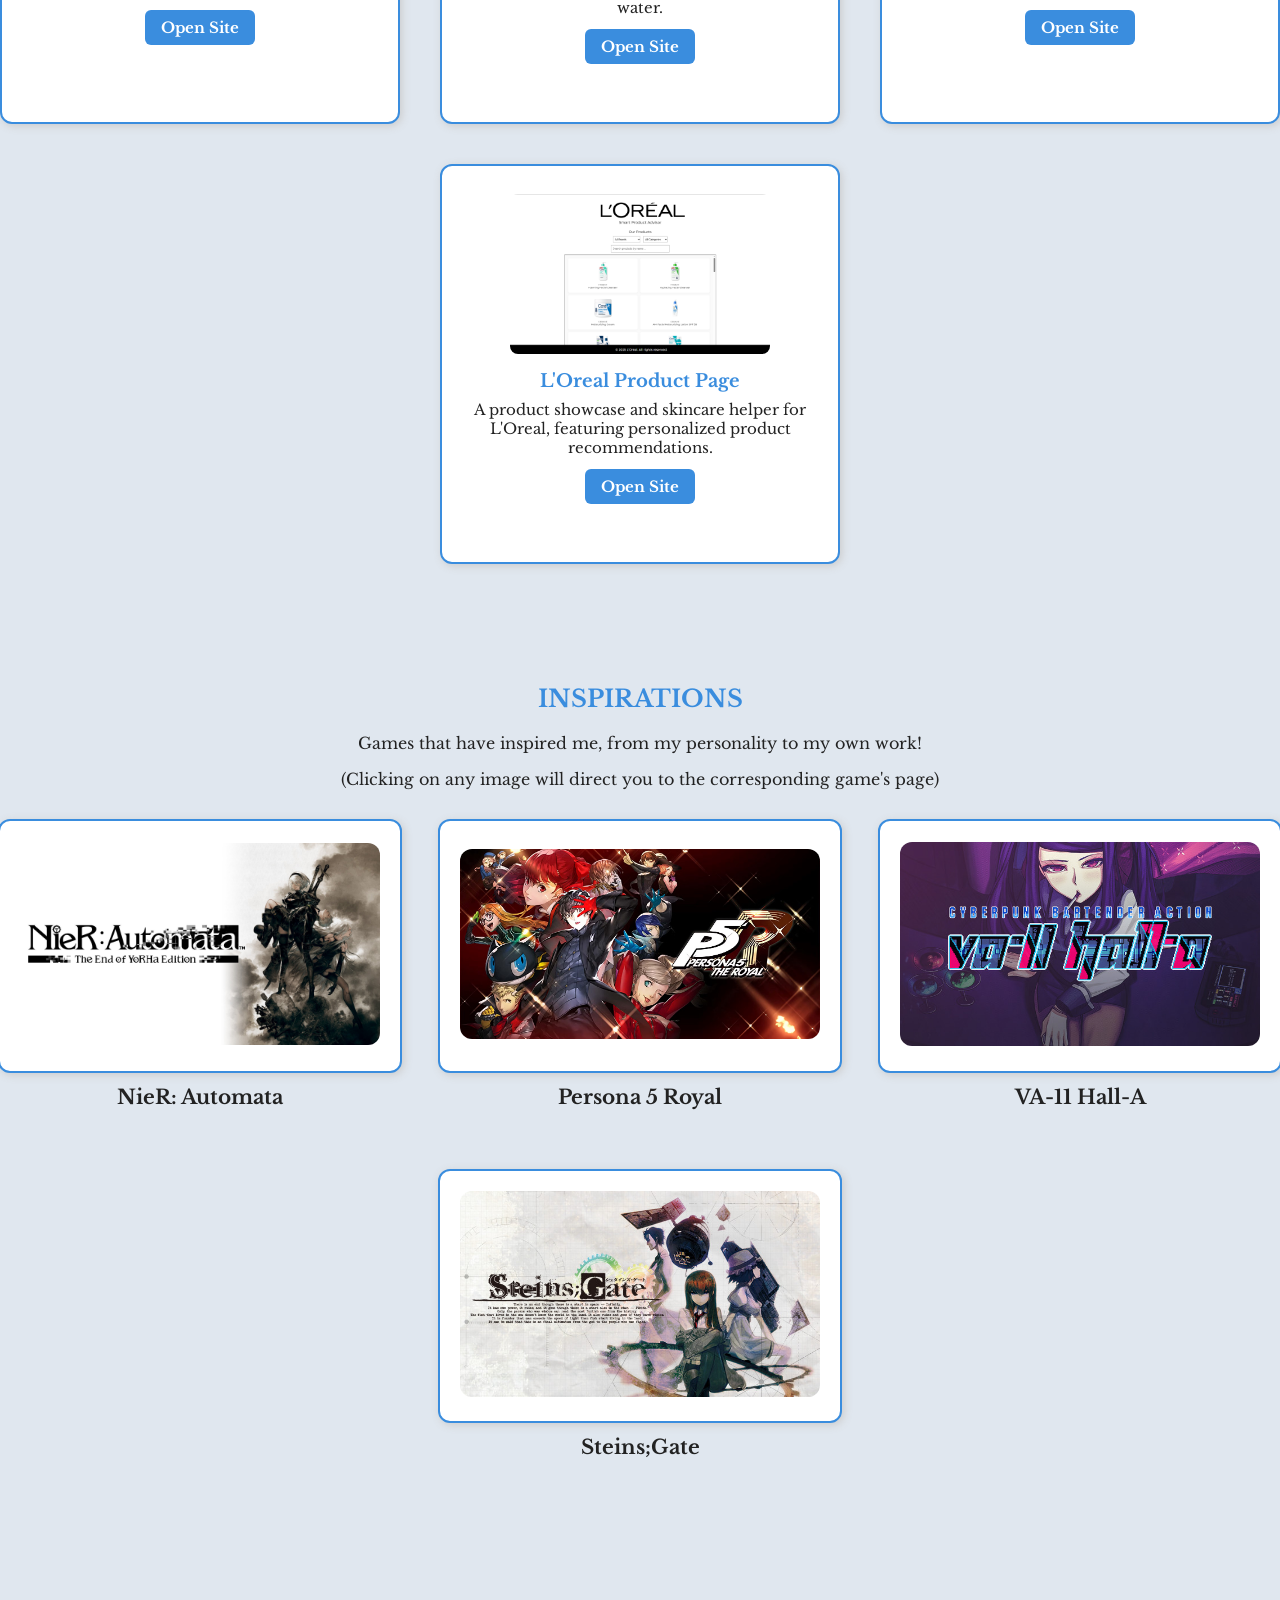
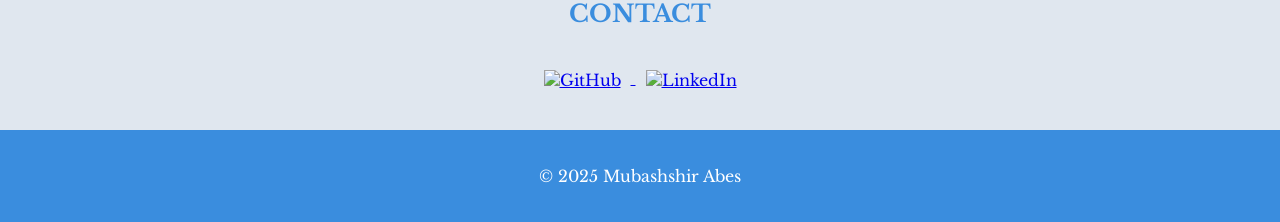
==== commit 06573791: "Updated personal description, picture, and header for clarity." ====
--- a/index.html
+++ b/index.html
@@ -17,7 +17,7 @@
         <li><a href="#about">ABOUT ME</a></li>
         <li><a href="#skills">SKILLS</a></li>
         <li><a href="#projects">PROJECTS</a></li>
-        <li><a href="#games">GAMES</a></li>
+        <li><a href="#games">INSPIRATIONS</a></li>
         <li><a href="#contact">CONTACT</a></li>
       </ul>
     </nav>
@@ -27,7 +27,7 @@
   <section id="top" class="hero">
       <div class="hero-img-outer"></div>
       <!-- Self portrait image -->
-      <img src="img/Self-Portrait.jpg" alt="Self Portrait of Mubashshir Abes" class="hero-img">
+      <img src="img/Headshot.png" alt="Headshot of Mubashshir Abes" class="hero-img">
     </div>
     <!-- Name and welcome message -->
     <h1>Mubashshir Abes</h1>
@@ -37,7 +37,7 @@
   <!-- About Me section (optional, for navigation) -->
   <section id="about" class="center-text">
     <h2>About Me</h2>
-    <p>I'm an aspiring developer looking to create and design for all kinds of platforms and audiences, dreaming to
+    <p>I'm an aspiring artist looking to create and design for all kinds of platforms and audiences, dreaming to
       become </p>
     <p>a game developer. I love learning new technologies and improving my skills.</p>
   </section>
@@ -104,7 +104,7 @@
 
   <!-- Games section -->
   <section id="games" class="center-text">
-    <h2>Games</h2>
+    <h2>Inspirations</h2>
     <div class="games-list">
       <!-- Add your favorite games here as you learn more HTML! -->
       <p>Games that have inspired me, from my personality to my own work!</p>
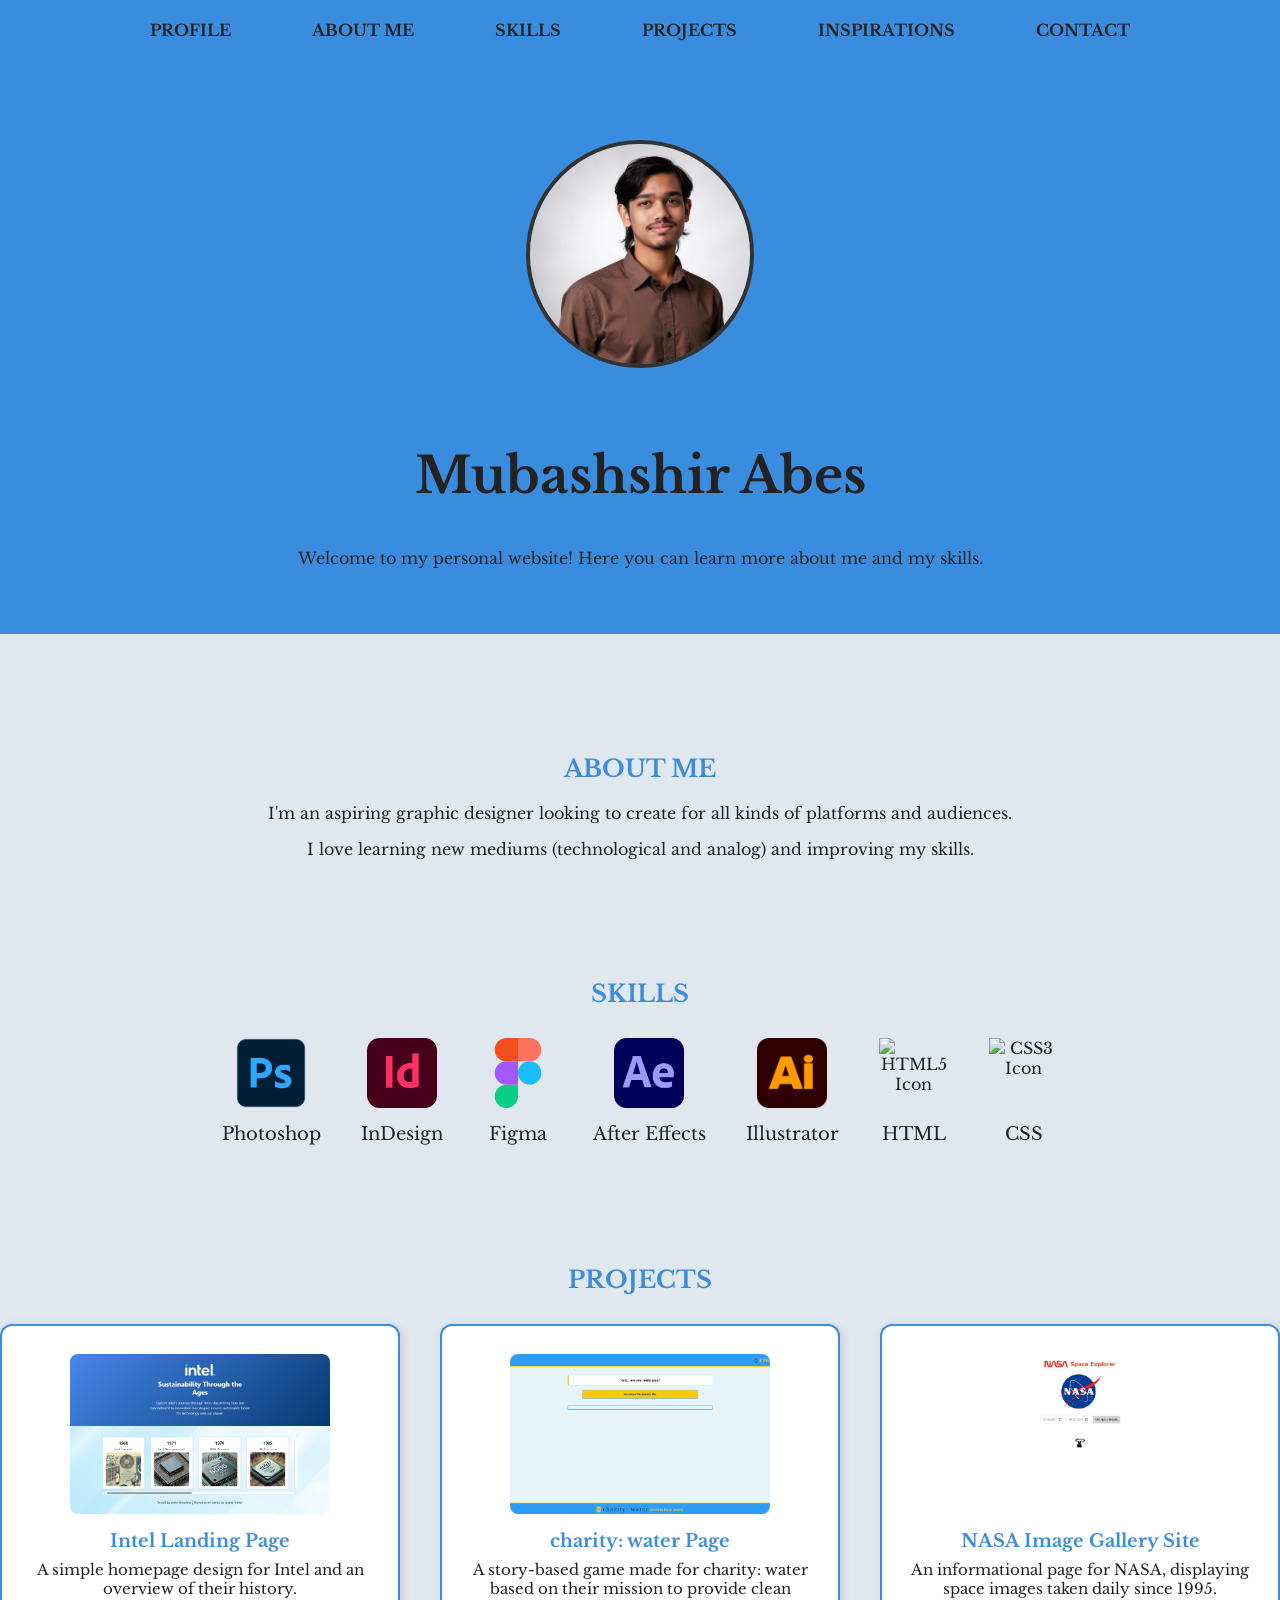
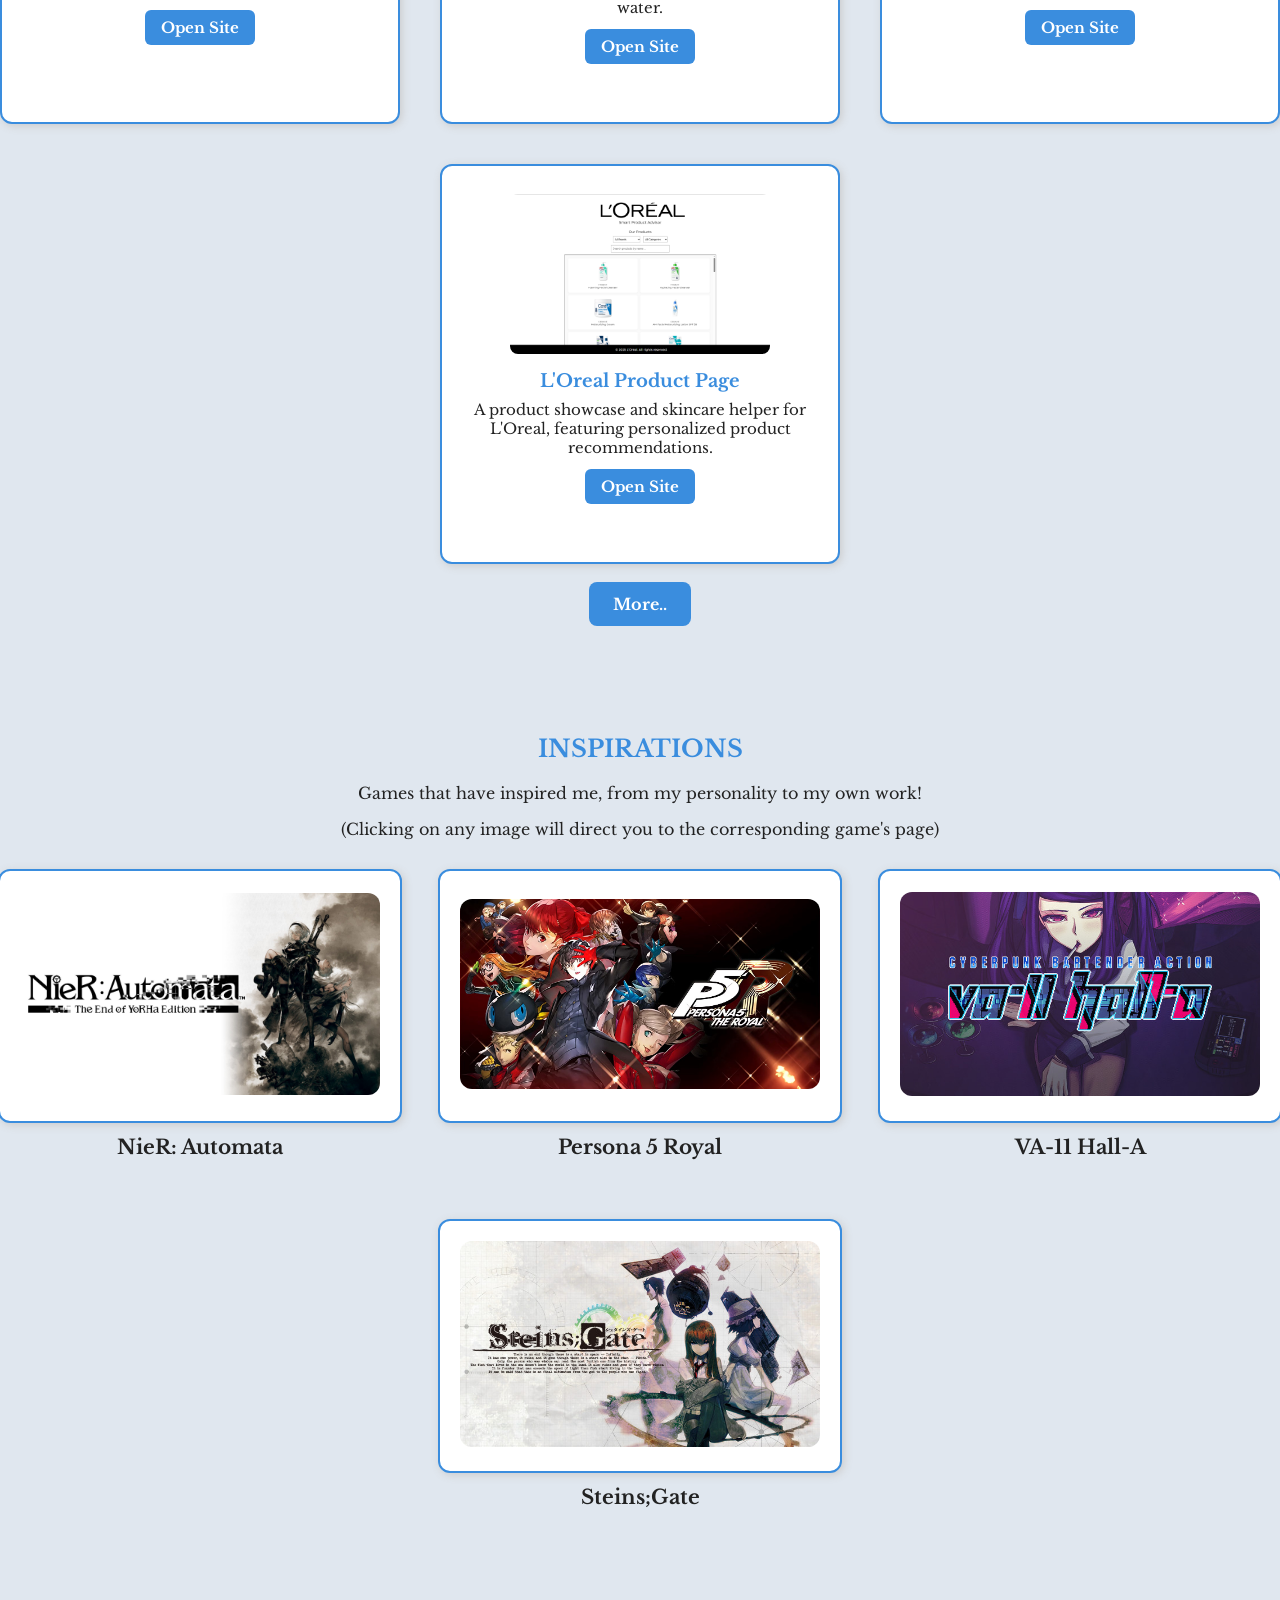
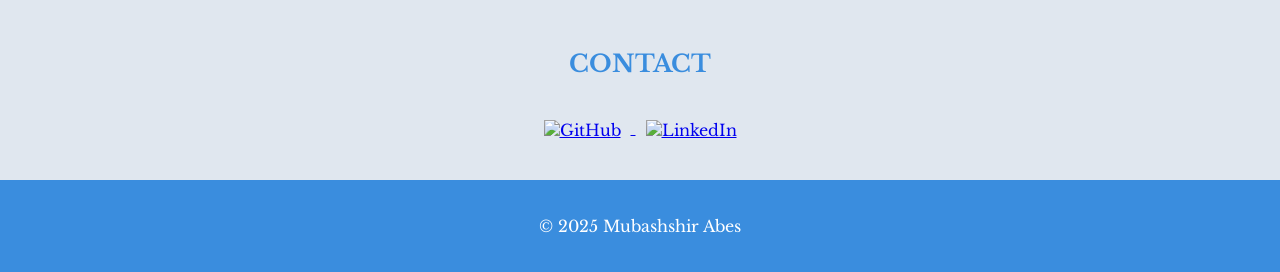
==== commit 8a69a009: "Add new HTML page for additional projects and include a large GIF image - Created 'more.html' to sho" ====
--- a/index.html
+++ b/index.html
@@ -37,26 +37,49 @@
   <!-- About Me section (optional, for navigation) -->
   <section id="about" class="center-text">
     <h2>About Me</h2>
-    <p>I'm an aspiring artist looking to create and design for all kinds of platforms and audiences, dreaming to
-      become </p>
-    <p>a game developer. I love learning new technologies and improving my skills.</p>
+    <p>I'm an aspiring graphic designer looking to create for all kinds of platforms and audiences. </p>
+    <p> I love learning new mediums (technological and analog) and improving my skills.</p>
   </section>
 
   <!-- Skills section -->
   <section id="skills" class="center-text">
     <h2>Skills</h2>
     <div class="skills-icons">
-      <!-- HTML Skill -->
+      <!-- Photoshop Skill -->
+      <div class="skill-item">
+        <!-- Photoshop icon -->
+        <img src="img/PhotoshopIcon.webp" alt="Photoshop Icon" class="skill-icon">
+        <div class="skill-label">Photoshop</div>
+      </div>
+      <!-- InDesign Skill -->
+      <div class="skill-item">
+        <!-- InDesign icon -->
+        <img src="img/InDesignIcon.png" alt="InDesign Icon" class="skill-icon">
+        <div class="skill-label">InDesign</div>
+      </div>
+      <!-- Figma Skill -->
+      <div class="skill-item">
+        <!-- Figma icon -->
+        <img src="img/FigmaIcon.svg" alt="Figma Icon" class="skill-icon">
+        <div class="skill-label">Figma</div>
+      </div>
+      <!-- After Effects Skill -->
+      <div class="skill-item">
+        <!-- After Effects icon -->
+        <img src="img/AfterEffectsIcon.png" alt="After Effects Icon" class="skill-icon">
+        <div class="skill-label">After Effects</div>
+      </div>
+      <!-- Illustrator Skill -->
+      <div class="skill-item">
+        <!-- Illustrator icon -->
+        <img src="img/AdobeIllustratorIcon.png" alt="Adobe Illustrator Icon" class="skill-icon">
+        <div class="skill-label">Illustrator</div>
+      </div>
+     <!-- HTML Skill -->
       <div class="skill-item">
         <!-- HTML icon -->
         <img src="https://cdn.jsdelivr.net/gh/devicons/devicon/icons/html5/html5-original.svg" alt="HTML5 Icon" class="skill-icon">
         <div class="skill-label">HTML</div>
-      </div>
-      <!-- Python Skill -->
-      <div class="skill-item">
-        <!-- Python icon -->
-        <img src="https://cdn.jsdelivr.net/gh/devicons/devicon/icons/python/python-original.svg" alt="Python Icon" class="skill-icon">
-        <div class="skill-label">Python</div>
       </div>
       <!-- CSS Skill -->
       <div class="skill-item">
@@ -99,6 +122,10 @@
         <div class="project-desc">A product showcase and skincare helper for L'Oreal, featuring personalized product recommendations.</div>
         <a href="https://nemeiaa.github.io/09-prj-loreal-routine-builder/" target="_blank" class="project-link">Open Site</a>
       </div>
+    </div>
+    <!-- Call-to-action button linking to a separate page with more projects -->
+    <div class="more-cta">
+      <a href="more.html" class="project-link more-button">More..</a>
     </div>
   </section>
 
--- a/style.css
+++ b/style.css
@@ -178,6 +178,41 @@
   margin: 30px 0;
 }
 
+/* More Projects section uses image-only cards */
+#more-projects h2 {
+  margin-top: 60px;
+}
+
+#more-projects .project-item {
+  background: transparent;
+  border: 0;
+  box-shadow: none;
+  width: auto;
+  min-height: 0;
+  padding: 0;
+}
+
+#more-projects .more-projects-top {
+  align-items: flex-start;
+}
+
+#more-projects .more-cta {
+  margin-top: 48px;
+}
+
+#more-projects .more-button {
+  padding: 14px 30px;
+}
+
+#more-projects .project-img {
+  display: block;
+  width: 300px;
+  max-width: 80vw;
+  height: auto;
+  object-fit: contain;
+  margin-bottom: 0;
+}
+
 /* Each project item */
 .project-item {
   background: #fff;
@@ -233,6 +268,17 @@
   background: #222;
 }
 
+/* CTA button specific styling for the "More.." link */
+.more-cta {
+  text-align: center;
+  margin-top: 20px;
+}
+.more-button {
+  padding: 12px 24px;
+  border-radius: 8px;
+  font-size: 16px;
+}
+
 /* Responsive: stack boxes vertically and adjust sizes on small screens */
 @media (max-width: 900px) {
   .game-row {
